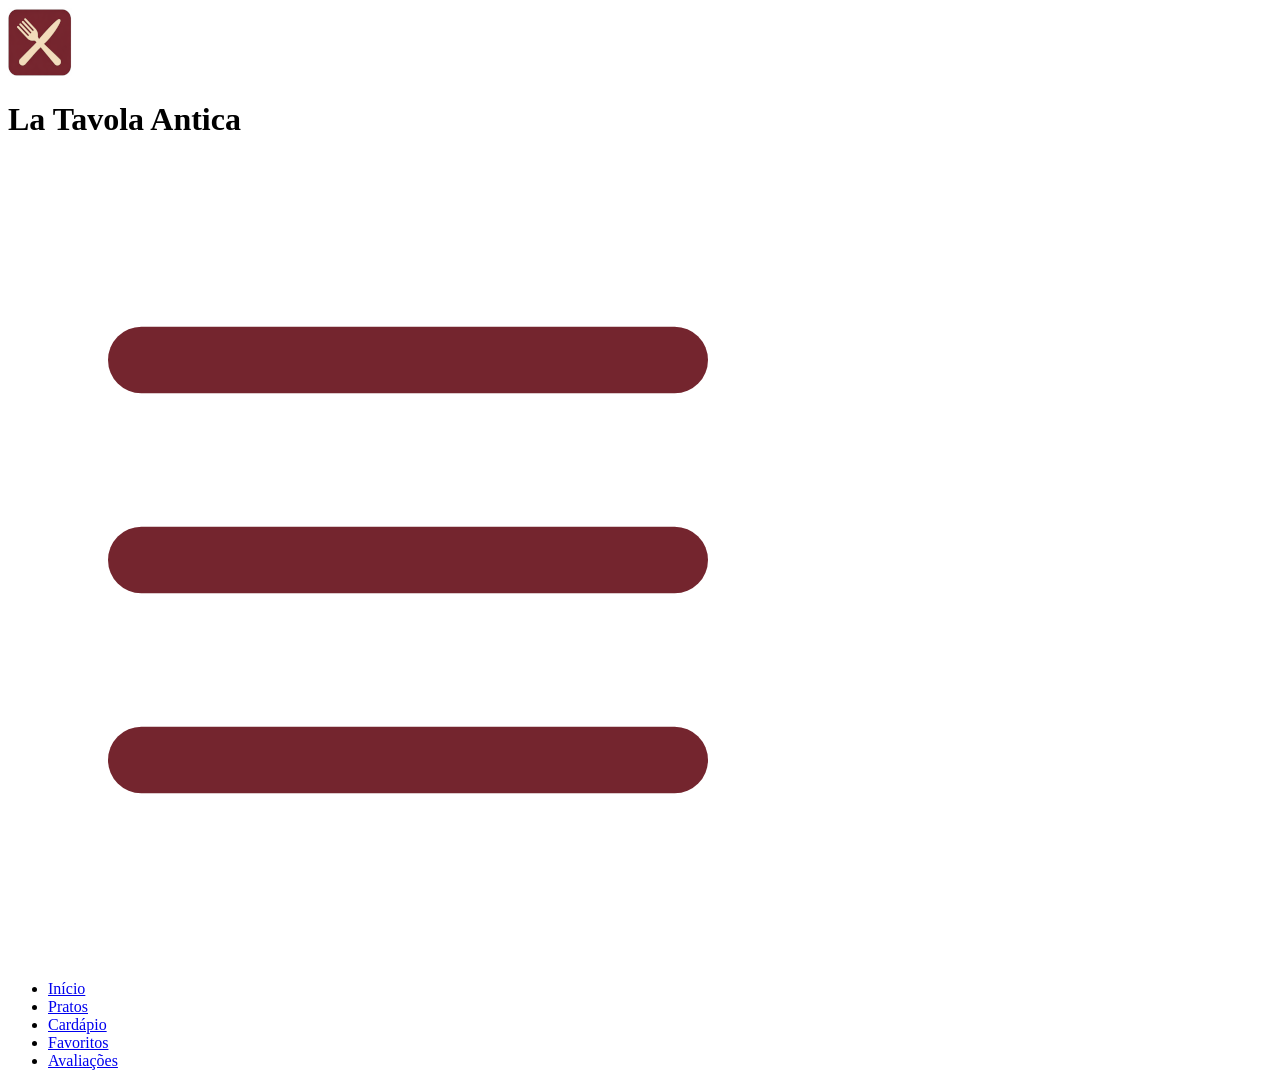
==== Desktop/Projetos Alura/la-tavola-antica/index.html @ d0b87af9 "Adiciona estilos para desktop" ====
<!doctype html>
<html lang="en">
  <head>
    <meta charset="UTF-8" />
    <meta name="viewport" content="width=device-width, initial-scale=1.0" />
    <link rel="stylesheet" href="css/styles.css" />
    <title>La Tavola Antica - Restaurante de gastronomia italiana</title>
  </head>
  <body>
    <header>
      <a class="logo" href="Voltar para o início">
        <img
          class="logo-mobile"
          src="img/icone-faca-e-garfo-cruzados.png"
          alt="Icone de faca e garfo cruzados"
        />
      </a>
      <h1 class="logo-desktop">La Tavola Antica</h1>
      <div class="navegation-menu">
        <input type="checkbox" id="menu" hidden>
        <label for="menu">
          <img
          class="menu-hamburguer"
          src="img/menu-hamburguer-cor-bordo.svg"
          alt="Menu hamburguer cor branca"
        />
        </label>
        <nav>
          <ul class="list-links">
            <li>
              <a href="index.html" target="_blank" title="Voltar para o início"
                >Início</a
              >
            </li>
            <li>
              <a href="pratos.html" target="_blank" title="Acessar pratos"
                >Pratos</a
              >
            </li>
            <li>
              <a href="cardapio.html" target="_blank" title="Acessar cardápios"
                >Cardápio</a
              >
            </li>
            <li>
              <a href="favoritos.html" target="_blank" title="Acessar favoritos"
                >Favoritos</a
              >
            </li>
            <li>
              <a
                href="avaliacoes.html"
                target="_blank"
                title="Acessar avaliações"
                >Avaliações</a
              >
            </li>
          </ul>
        </nav>
      </div>
    </header>
  </body>
</html>
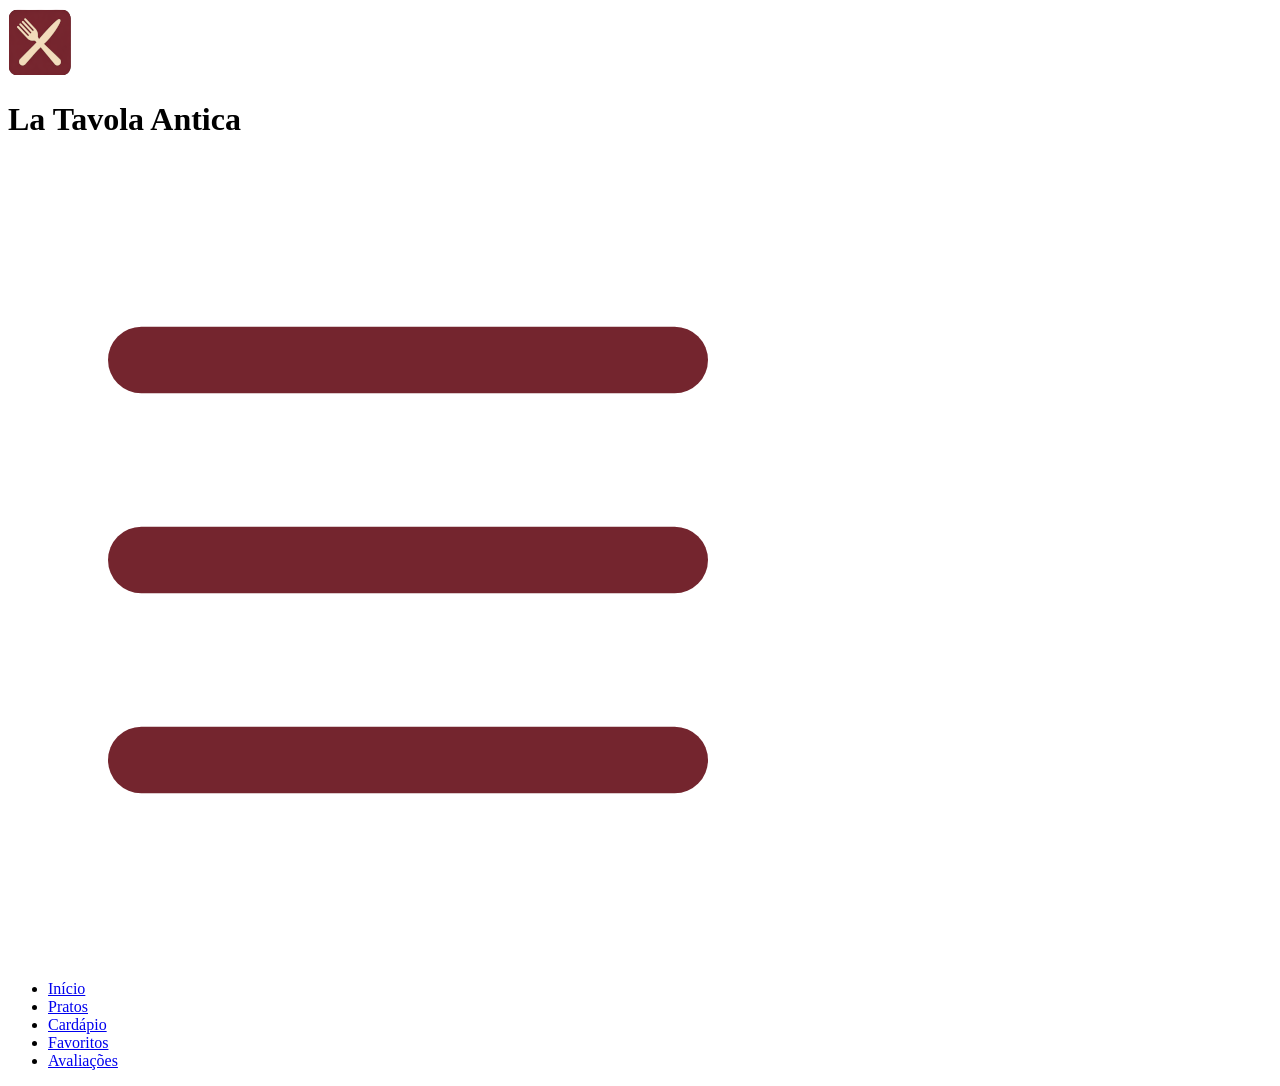
==== commit 62fdf037: "Altera logo para imagem png" ====
--- a/Desktop/Projetos Alura/la-tavola-antica/index.html
+++ b/Desktop/Projetos Alura/la-tavola-antica/index.html
@@ -11,7 +11,7 @@
       <a class="logo" href="Voltar para o início">
         <img
           class="logo-mobile"
-          src="img/icone-faca-e-garfo-cruzados.png"
+          src="img/icone-faca-e-garfo-cruzados-sem-fundo.png"
           alt="Icone de faca e garfo cruzados"
         />
       </a>
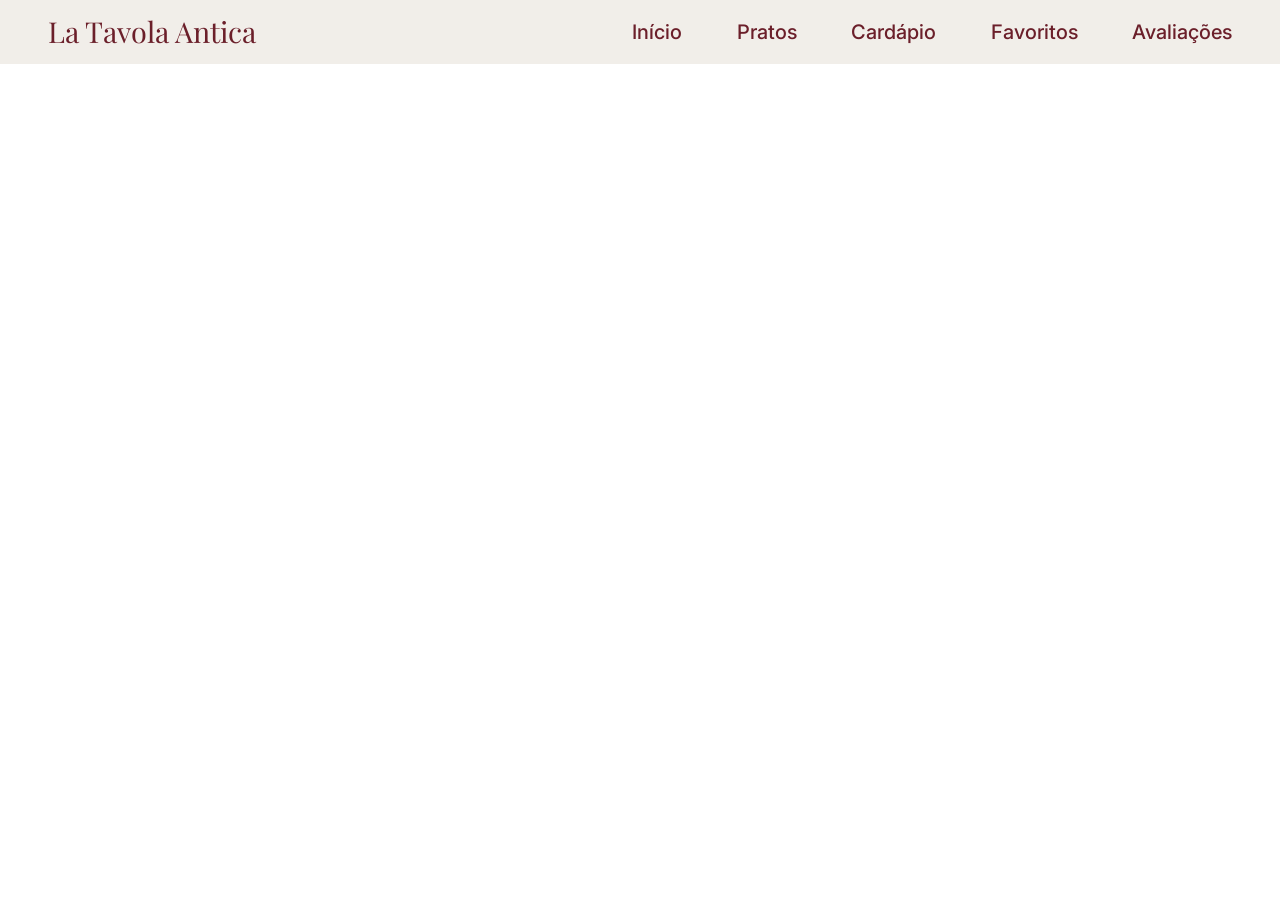
==== commit 5ea93e51: "Merge branch 'master' into feat/header" ====
--- a/Desktop/Projetos Alura/la-tavola-antica/index.html
+++ b/Desktop/Projetos Alura/la-tavola-antica/index.html
@@ -60,4 +60,4 @@
       </div>
     </header>
   </body>
-</html>
+</html>
--- a/Desktop/Projetos Alura/la-tavola-antica/css/styles.css
+++ b/Desktop/Projetos Alura/la-tavola-antica/css/styles.css
@@ -0,0 +1,2 @@
+@import url(global.css);
+@import url(header.css);
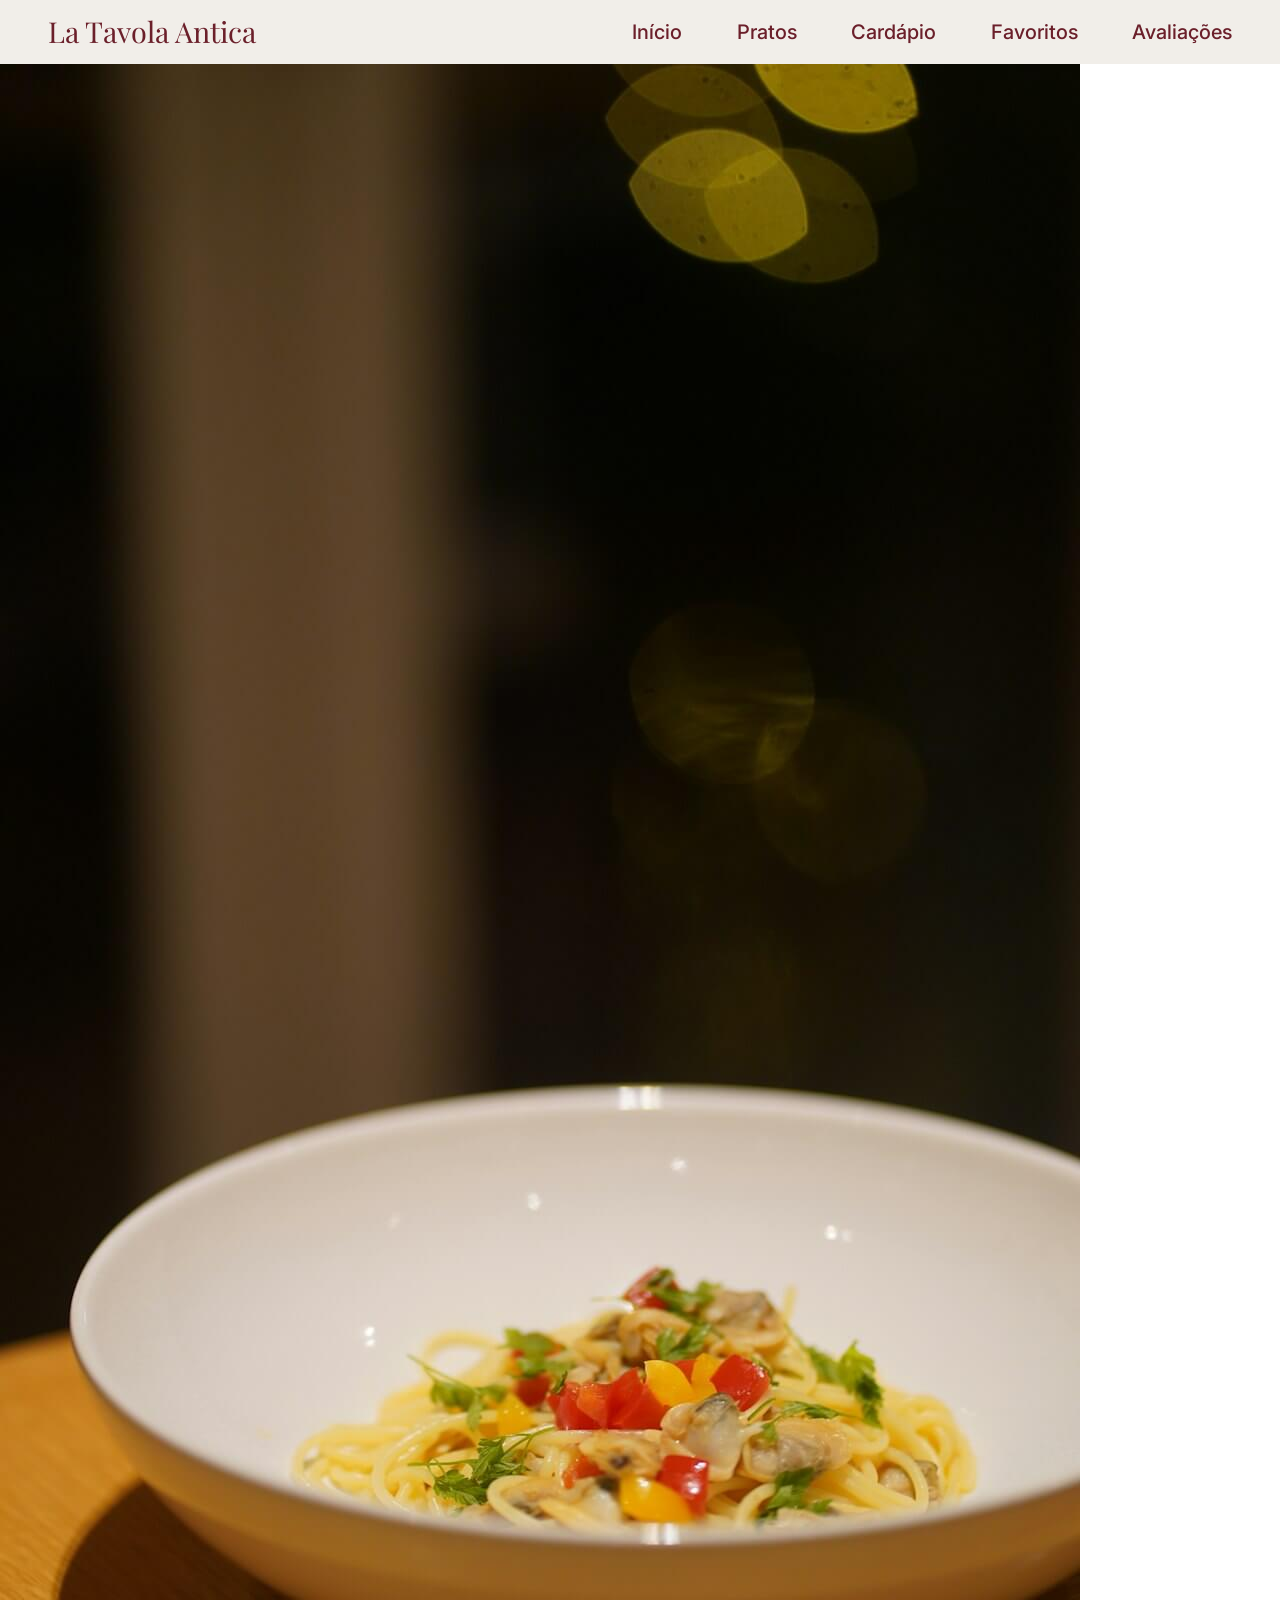
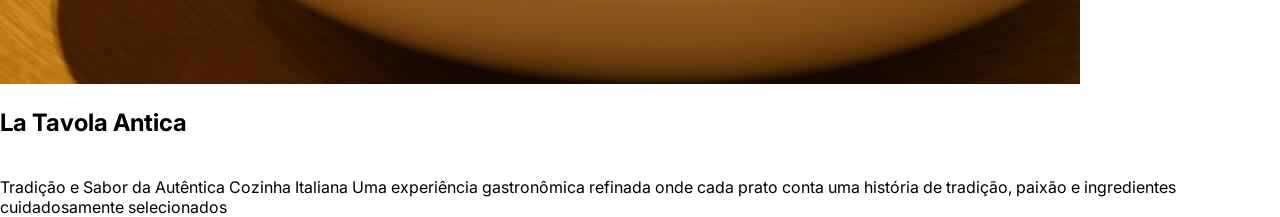
==== commit acec8b5e: "Adiciona imagem e texto ao hero" ====
--- a/Desktop/Projetos Alura/la-tavola-antica/index.html
+++ b/Desktop/Projetos Alura/la-tavola-antica/index.html
@@ -17,13 +17,13 @@
       </a>
       <h1 class="logo-desktop">La Tavola Antica</h1>
       <div class="navegation-menu">
-        <input type="checkbox" id="menu" hidden>
+        <input type="checkbox" id="menu" hidden />
         <label for="menu">
           <img
-          class="menu-hamburguer"
-          src="img/menu-hamburguer-cor-bordo.svg"
-          alt="Menu hamburguer cor branca"
-        />
+            class="menu-hamburguer"
+            src="img/menu-hamburguer-cor-bordo.svg"
+            alt="Menu hamburguer cor branca"
+          />
         </label>
         <nav>
           <ul class="list-links">
@@ -59,5 +59,15 @@
         </nav>
       </div>
     </header>
+    <section class="hero">
+      <img src="img/imagem-banner-principal.jpg" alt="#" />
+      <h2>La Tavola Antica</h2>
+      <br />
+      <p>
+        Tradição e Sabor da Autêntica Cozinha Italiana Uma experiência
+        gastronômica refinada onde cada prato conta uma história de tradição,
+        paixão e ingredientes cuidadosamente selecionados
+      </p>
+    </section>
   </body>
-</html>+</html>
--- a/Desktop/Projetos Alura/la-tavola-antica/css/styles.css
+++ b/Desktop/Projetos Alura/la-tavola-antica/css/styles.css
@@ -1,2 +1,3 @@
 @import url(global.css);
 @import url(header.css);
+@import url(hero.css);
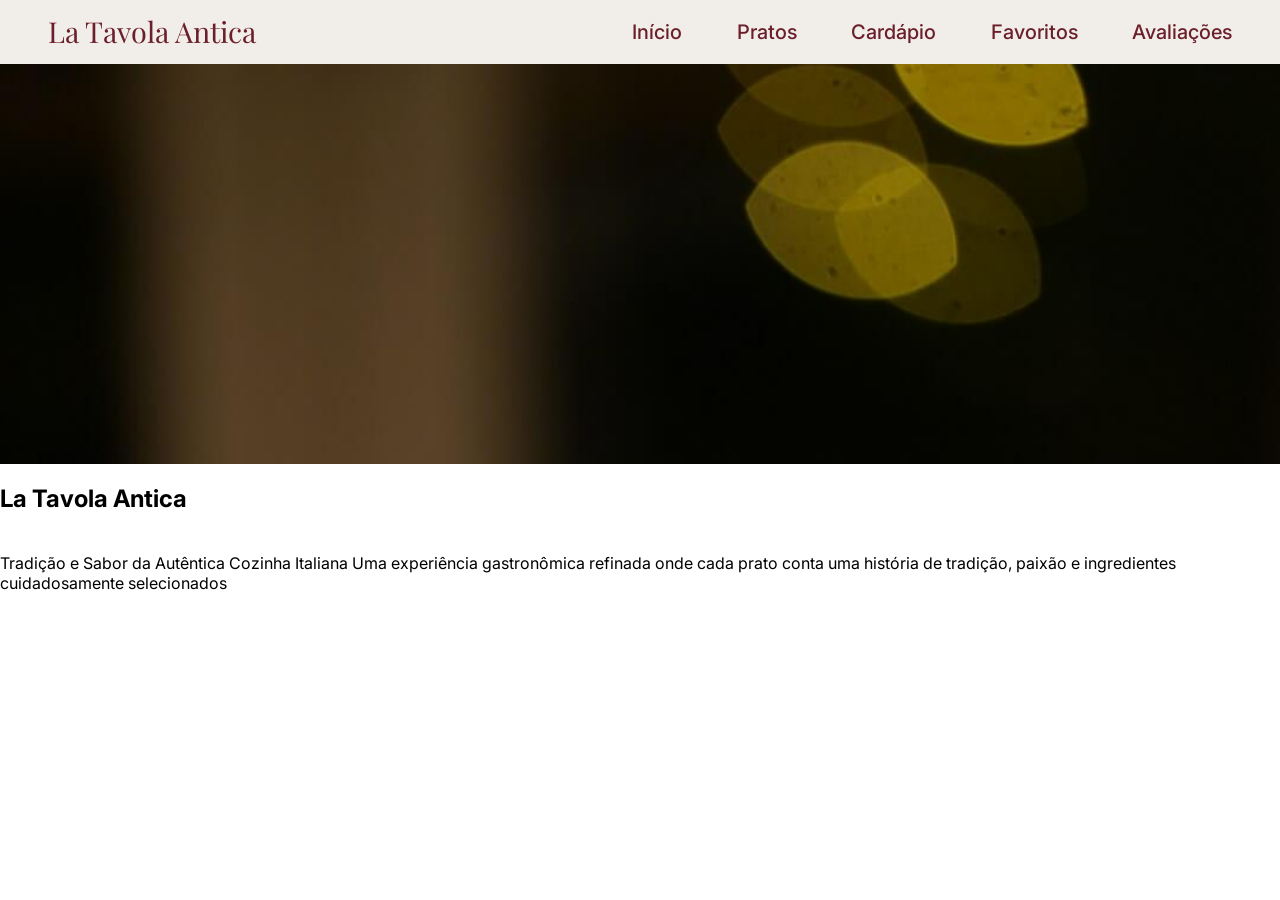
==== commit 6a598a4d: "Configura imagem no hero" ====
--- a/Desktop/Projetos Alura/la-tavola-antica/index.html
+++ b/Desktop/Projetos Alura/la-tavola-antica/index.html
@@ -60,7 +60,7 @@
       </div>
     </header>
     <section class="hero">
-      <img src="img/imagem-banner-principal.jpg" alt="#" />
+      <div class="hero-img"></div>
       <h2>La Tavola Antica</h2>
       <br />
       <p>
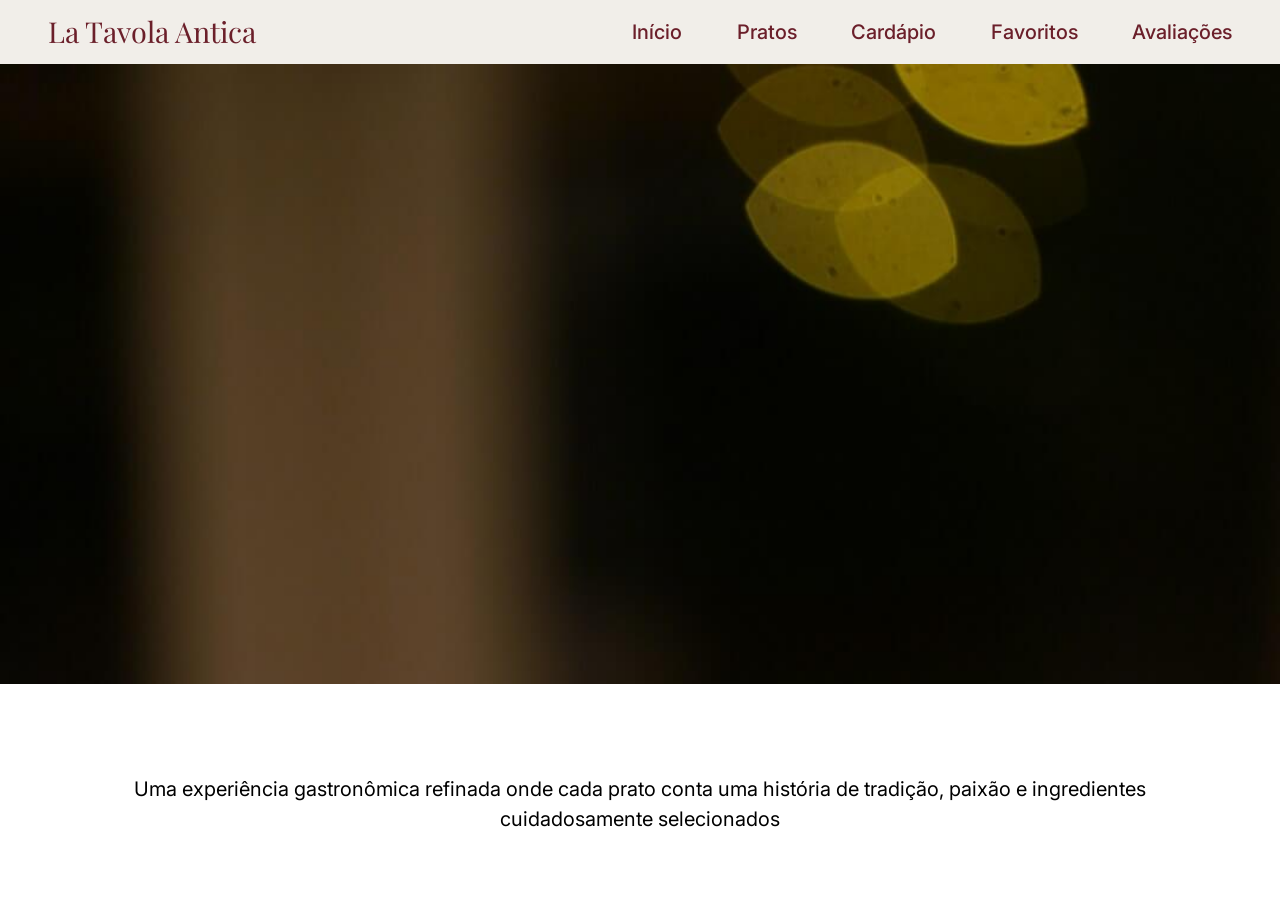
==== commit 79ec0e38: "Finaliza hero" ====
--- a/Desktop/Projetos Alura/la-tavola-antica/index.html
+++ b/Desktop/Projetos Alura/la-tavola-antica/index.html
@@ -61,12 +61,10 @@
     </header>
     <section class="hero">
       <div class="hero-img"></div>
-      <h2>La Tavola Antica</h2>
       <br />
       <p>
-        Tradição e Sabor da Autêntica Cozinha Italiana Uma experiência
-        gastronômica refinada onde cada prato conta uma história de tradição,
-        paixão e ingredientes cuidadosamente selecionados
+        Uma experiência gastronômica refinada onde cada prato conta uma história
+        de tradição, paixão e ingredientes cuidadosamente selecionados
       </p>
     </section>
   </body>
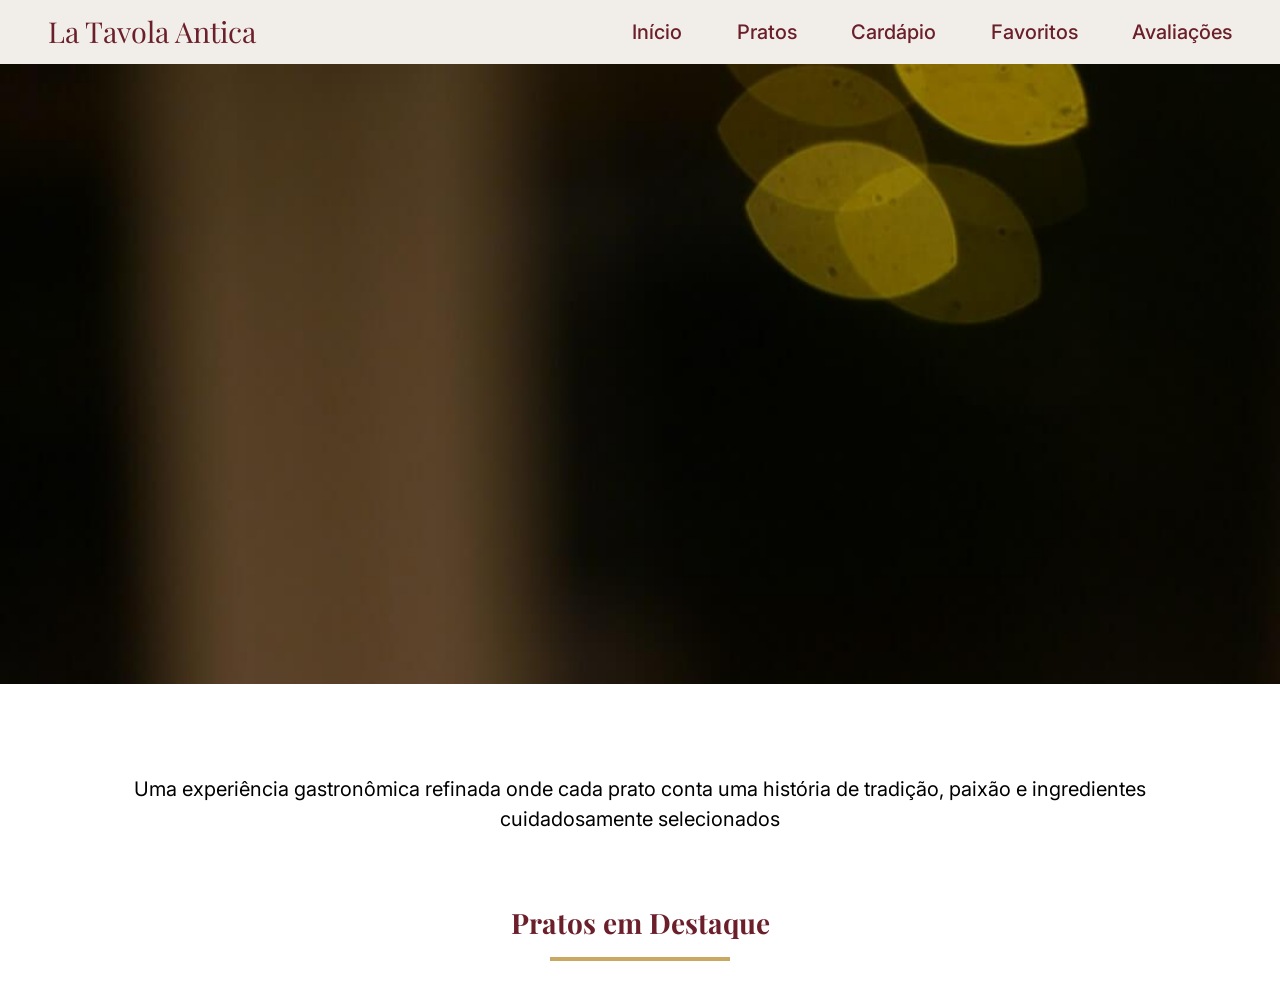
==== commit 52a52a18: "Adiciona titulo componentizado" ====
--- a/Desktop/Projetos Alura/la-tavola-antica/index.html
+++ b/Desktop/Projetos Alura/la-tavola-antica/index.html
@@ -67,5 +67,11 @@
         de tradição, paixão e ingredientes cuidadosamente selecionados
       </p>
     </section>
+    <section class="highlights">
+      <div class="section-title">
+        <h2>Pratos em Destaque</h2>
+        <hr>
+      </div>
+    </section>
   </body>
 </html>
--- a/Desktop/Projetos Alura/la-tavola-antica/css/styles.css
+++ b/Desktop/Projetos Alura/la-tavola-antica/css/styles.css
@@ -1,3 +1,4 @@
 @import url(global.css);
 @import url(header.css);
-@import url(hero.css);+@import url(hero.css);
+@import url(highlights.css);
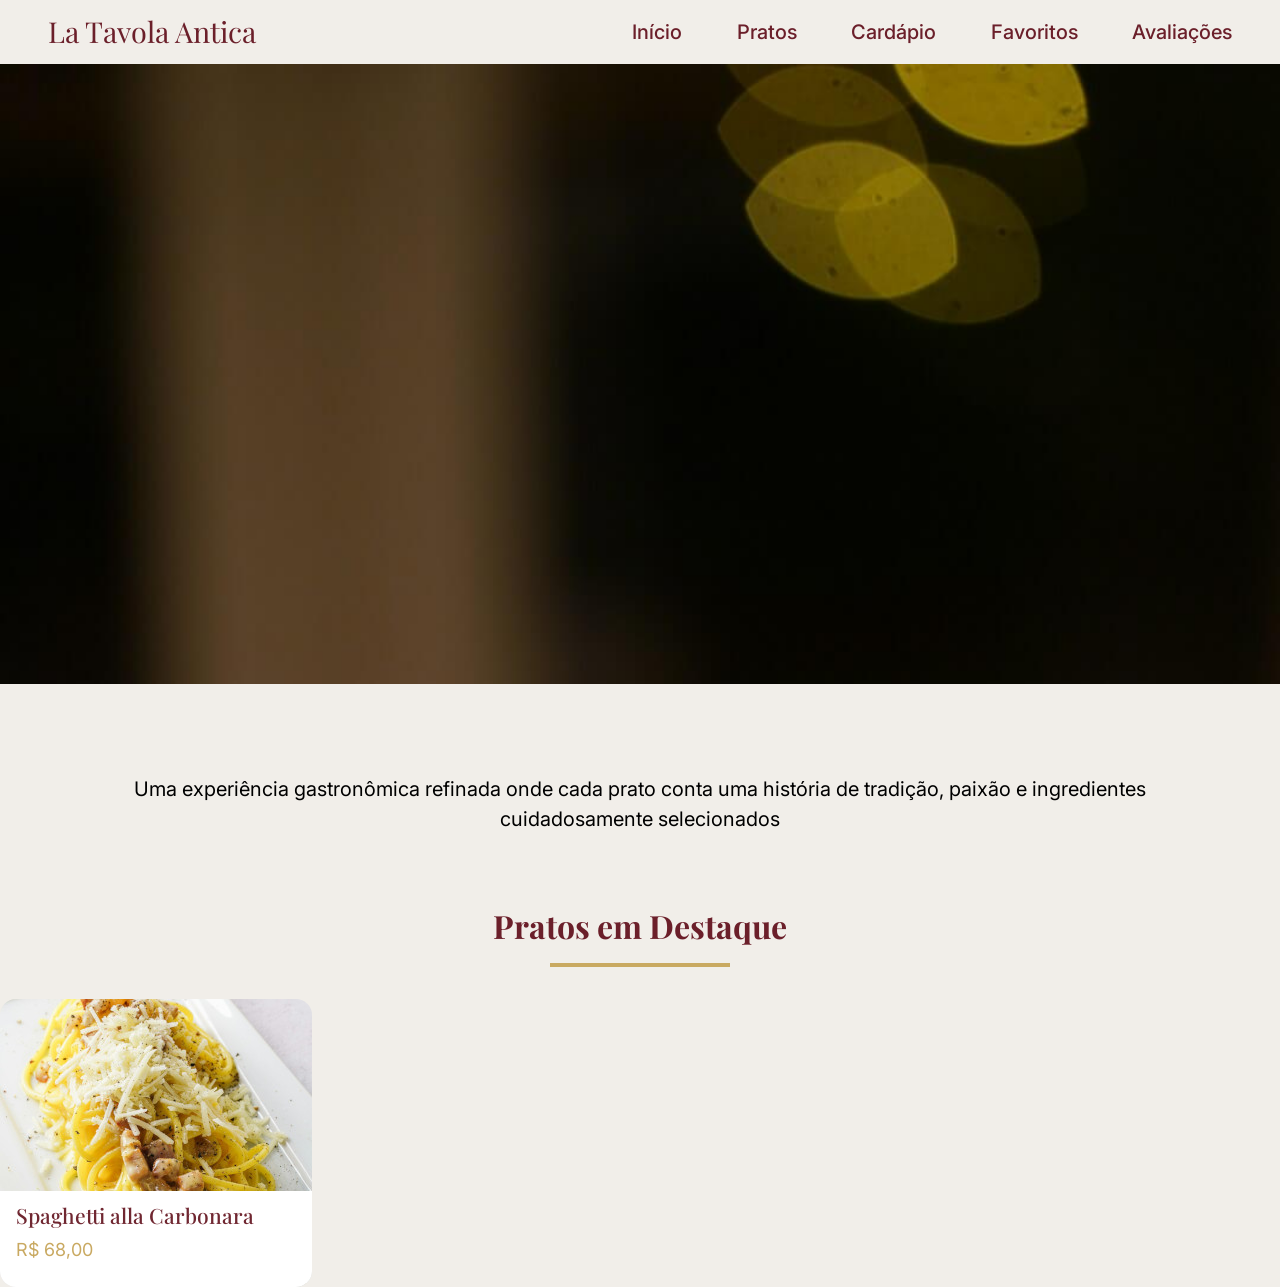
==== commit b989d092: "Cria cards de highlights" ====
--- a/Desktop/Projetos Alura/la-tavola-antica/index.html
+++ b/Desktop/Projetos Alura/la-tavola-antica/index.html
@@ -70,8 +70,19 @@
     <section class="highlights">
       <div class="section-title">
         <h2>Pratos em Destaque</h2>
-        <hr>
+        <hr />
+      </div>
+      <div class="highlights-cards">
+        <article>
+          <div class="dish-information">
+            <h3>Spaghetti alla Carbonara</h3>
+            <p class="price">R$ 68,00</p>
+          </div>
+          <a href="#" class="button">Ver detalhes</a>
+        </article>
       </div>
     </section>
   </body>
 </html>
+
+<div class="dish-content"></div>
